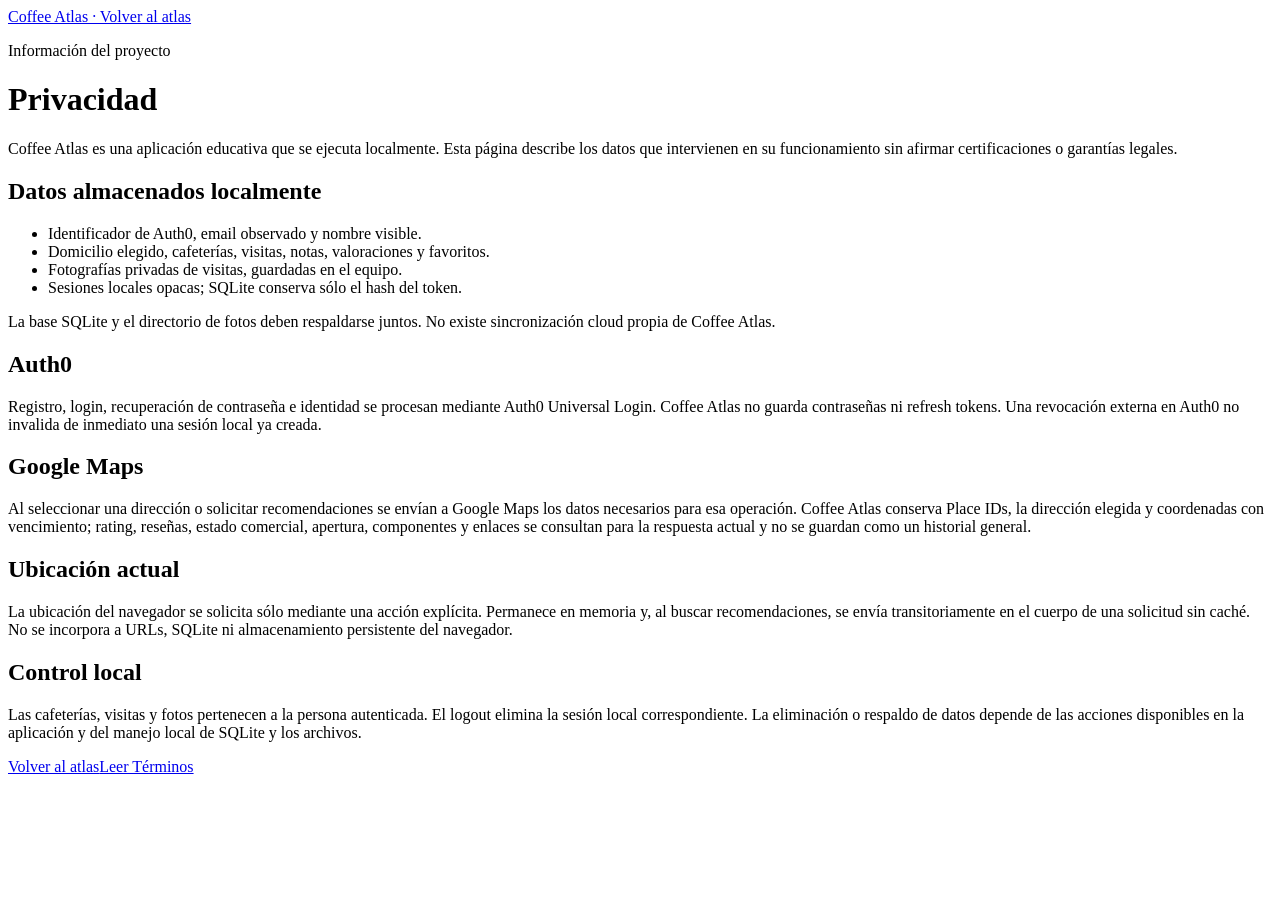
==== semanas/00/source_material/alvarez-iisaia/tp-final/frontend/privacy.html @ 5d475944 "fix: documentar terminos y privacidad" ====
<!doctype html>
<html lang="es">
  <head>
    <meta charset="utf-8">
    <meta name="viewport" content="width=device-width, initial-scale=1">
    <meta name="description" content="Información de privacidad de Coffee Atlas.">
    <title>Privacidad · Coffee Atlas</title>
    <link rel="stylesheet" href="/css/styles.css">
  </head>
  <body>
    <header class="legal-header"><a href="/">Coffee Atlas · Volver al atlas</a></header>
    <main class="legal-main">
      <p class="eyebrow">Información del proyecto</p>
      <h1>Privacidad</h1>
      <p>Coffee Atlas es una aplicación educativa que se ejecuta localmente. Esta página describe los datos que intervienen en su funcionamiento sin afirmar certificaciones o garantías legales.</p>

      <section aria-labelledby="local-data-title">
        <h2 id="local-data-title">Datos almacenados localmente</h2>
        <ul>
          <li>Identificador de Auth0, email observado y nombre visible.</li>
          <li>Domicilio elegido, cafeterías, visitas, notas, valoraciones y favoritos.</li>
          <li>Fotografías privadas de visitas, guardadas en el equipo.</li>
          <li>Sesiones locales opacas; SQLite conserva sólo el hash del token.</li>
        </ul>
        <p>La base SQLite y el directorio de fotos deben respaldarse juntos. No existe sincronización cloud propia de Coffee Atlas.</p>
      </section>

      <section aria-labelledby="auth0-title">
        <h2 id="auth0-title">Auth0</h2>
        <p>Registro, login, recuperación de contraseña e identidad se procesan mediante Auth0 Universal Login. Coffee Atlas no guarda contraseñas ni refresh tokens. Una revocación externa en Auth0 no invalida de inmediato una sesión local ya creada.</p>
      </section>

      <section aria-labelledby="google-title">
        <h2 id="google-title">Google Maps</h2>
        <p>Al seleccionar una dirección o solicitar recomendaciones se envían a Google Maps los datos necesarios para esa operación. Coffee Atlas conserva Place IDs, la dirección elegida y coordenadas con vencimiento; rating, reseñas, estado comercial, apertura, componentes y enlaces se consultan para la respuesta actual y no se guardan como un historial general.</p>
      </section>

      <section aria-labelledby="location-title">
        <h2 id="location-title">Ubicación actual</h2>
        <p>La ubicación del navegador se solicita sólo mediante una acción explícita. Permanece en memoria y, al buscar recomendaciones, se envía transitoriamente en el cuerpo de una solicitud sin caché. No se incorpora a URLs, SQLite ni almacenamiento persistente del navegador.</p>
      </section>

      <section aria-labelledby="control-title">
        <h2 id="control-title">Control local</h2>
        <p>Las cafeterías, visitas y fotos pertenecen a la persona autenticada. El logout elimina la sesión local correspondiente. La eliminación o respaldo de datos depende de las acciones disponibles en la aplicación y del manejo local de SQLite y los archivos.</p>
      </section>
    </main>
    <footer class="legal-footer"><a href="/">Volver al atlas</a><a href="/terms.html">Leer Términos</a></footer>
  </body>
</html>
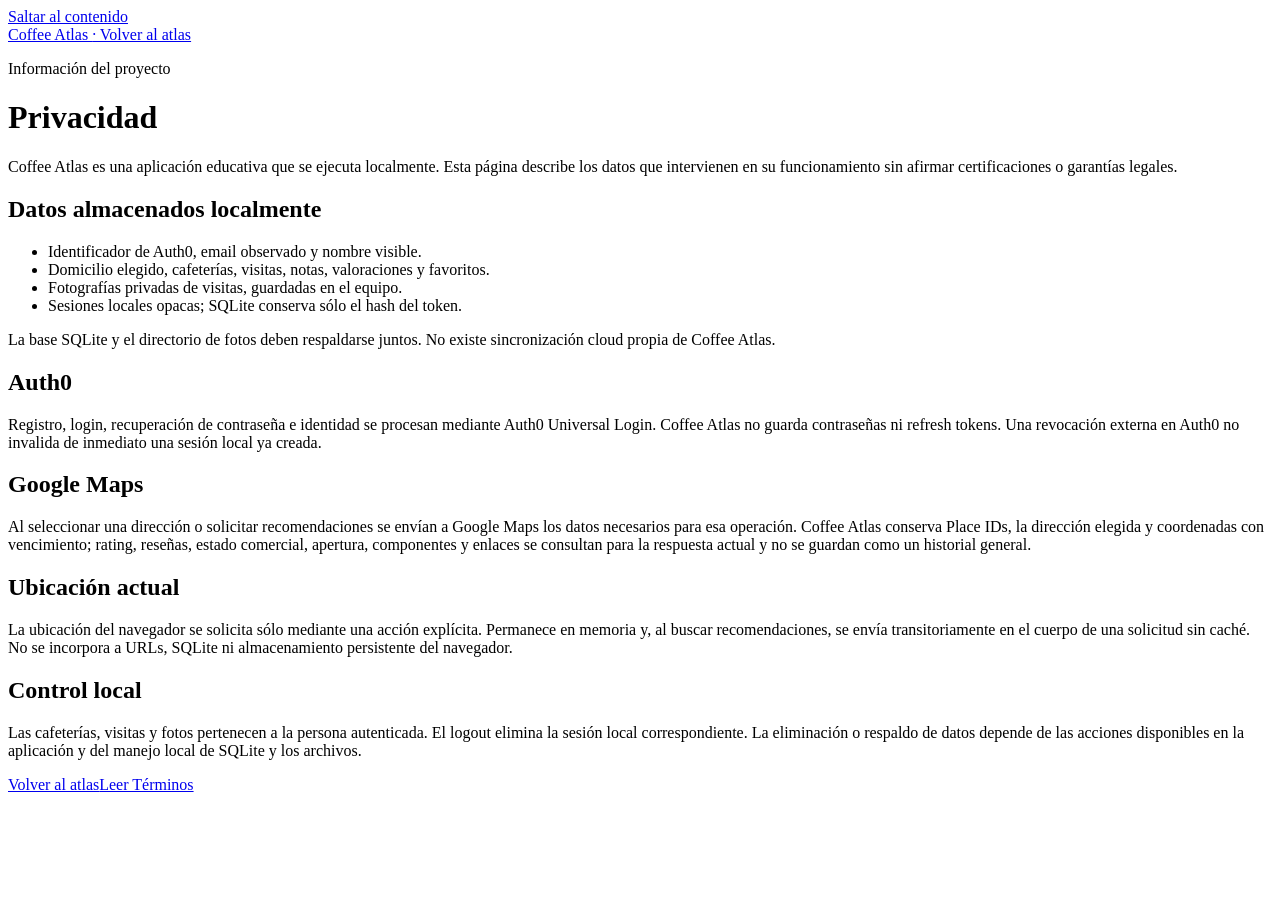
==== commit 7be7d1a0: "feat: consolidar sistema visual de coffee atlas" ====
--- a/semanas/00/source_material/alvarez-iisaia/tp-final/frontend/privacy.html
+++ b/semanas/00/source_material/alvarez-iisaia/tp-final/frontend/privacy.html
@@ -8,10 +8,11 @@
     <link rel="stylesheet" href="/css/styles.css">
   </head>
   <body>
-    <header class="legal-header"><a href="/">Coffee Atlas · Volver al atlas</a></header>
+    <a class="skip-link" href="#legal-content">Saltar al contenido</a>
+    <header class="legal-header"><a class="legal-brand" href="/">Coffee Atlas <span>· Volver al atlas</span></a></header>
     <main class="legal-main">
       <p class="eyebrow">Información del proyecto</p>
-      <h1>Privacidad</h1>
+      <h1 id="legal-content" tabindex="-1">Privacidad</h1>
       <p>Coffee Atlas es una aplicación educativa que se ejecuta localmente. Esta página describe los datos que intervienen en su funcionamiento sin afirmar certificaciones o garantías legales.</p>
 
       <section aria-labelledby="local-data-title">
